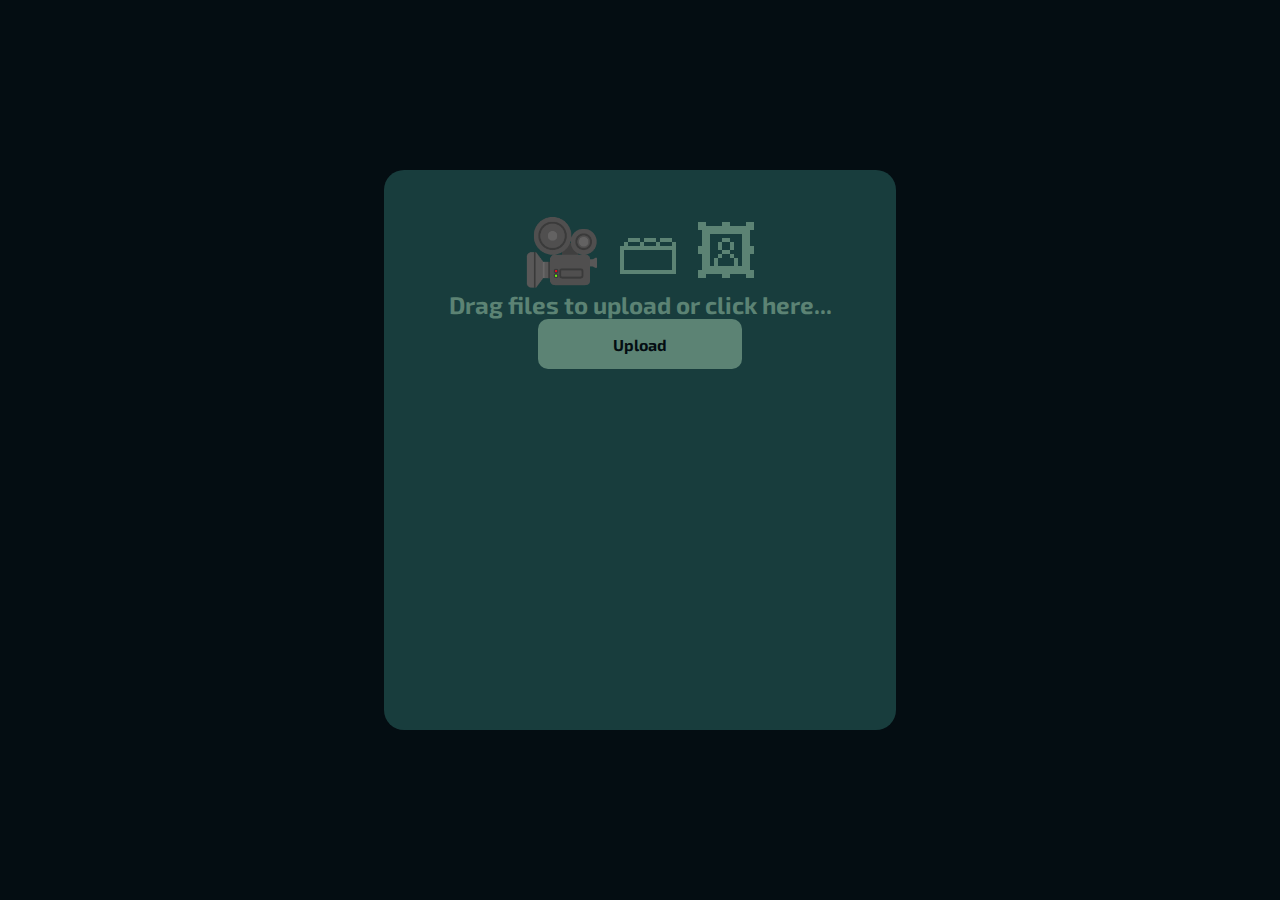
==== index.html @ 4a91eab9 "updated index page" ====
<!DOCTYPE html>
<html lang="en">
<head>
    <meta charset=utf-8>
    <meta name="description" content="description">
    <title>Upload a picture | bildique</title>

    <link rel="apple-touch-icon" sizes="180x180" href="static/favicon/apple-touch-icon.png">
    <link rel="icon" type="image/png" sizes="32x32" href="static/favicon/favicon-32x32.png">
    <link rel="icon" type="image/png" sizes="16x16" href="static/favicon/favicon-16x16.png">

    <link rel="stylesheet" href="https://fonts.googleapis.com/css?family=Exo+2">
    <link href="static/css/style.css" rel="stylesheet">

</head>
<body>
    <div class="container">
    	<div class="uploadContainer">
            <p class="uploadIcons">🎥 🗃 🖼</p>
            <p class="uploadText">Drag files to upload or click here...</p>
            <button class="uploadBtn"><span class="uploadBtnText">Upload</span></button>
        </div>
    </div>
</body>
</html>
---- static/css/style.css ----
* {
    width: 100%;
    height: 100%;
    font-family: "Exo 2", San Serif;
    margin: 0;
    color: #5C8374;
}
.container {
    height: 100%;
    width: 100%;
    display: flex;
    justify-content: center;
    align-items: center;
    background-color: #040D12;
}
.uploadContainer {
    max-width: 40%;
    max-height: calc(60% - 60px);
    background-color: #183D3D;
    border-radius: 20px;
    text-align: center;
    padding: 40px 0;
}

.uploadBtn {
    max-width: 40%;
    min-width: 130px;
    height: 10%;
    min-height: 50px;
    max-height: 80px;
    border-radius: 10px;
    background: #5C8374;
    border: 0px solid;
    cursor: pointer;
    -moz-transition: all .2s ease-in;
    -o-transition: all .2s ease-in;
    -webkit-transition: all .2s ease-in;
    transition: all .2s ease-in;
}
.uploadIcons {
    font-size: 64px;
    width: auto;
    height: auto;
}
.uploadText {
    width: auto;
    height: auto;
    font-weight: bold;
    font-size: 24px;
    color: #5C8374;
    -moz-transition: all .2s ease-in;
    -o-transition: all .2s ease-in;
    -webkit-transition: all .2s ease-in;
    transition: all .2s ease-in;
}
.uploadBtn:hover {
    max-width: 40%;
    min-width: 130px;
    height: 10%;
    min-height: 50px;
    max-height: 80px;
    border-radius: 10px;
    background: #040D12;
    border: 0px solid;
}
.uploadBtn:hover .uploadBtnText {
    color: #5C8374;
    font-weight: bold;
    font-size: 16px;
}
.uploadBtnText {
    color: #040D12;
    font-weight: bold;
    font-size: 16px;
}
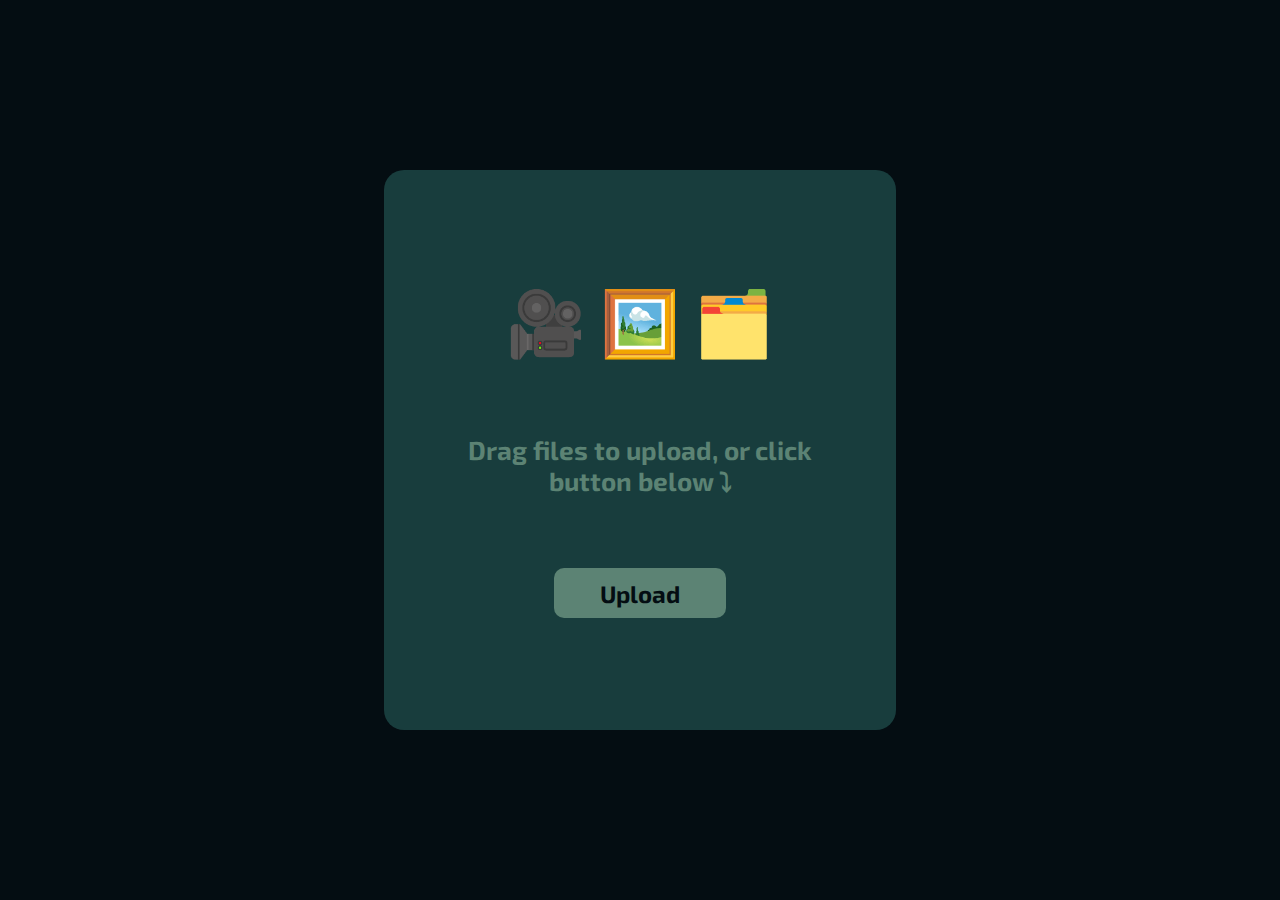
==== commit 2943c285: "fixed flex grid" ====
--- a/index.html
+++ b/index.html
@@ -16,9 +16,9 @@
 <body>
     <div class="container">
     	<div class="uploadContainer">
-            <p class="uploadIcons">🎥 🗃 🖼</p>
-            <p class="uploadText">Drag files to upload or click here...</p>
-            <button class="uploadBtn"><span class="uploadBtnText">Upload</span></button>
+            <p class="uploadIcons">🎥 🖼️ 🗂️</p>
+            <p class="uploadText">Drag files to upload, or click button below ⤵</p>
+            <input type="button" class="uploadBtn" value="Upload"></input>
         </div>
     </div>
 </body>
--- a/static/css/style.css
+++ b/static/css/style.css
@@ -14,12 +14,17 @@
     background-color: #040D12;
 }
 .uploadContainer {
-    max-width: 40%;
+    max-width: calc(40% - 80px);
     max-height: calc(60% - 60px);
     background-color: #183D3D;
     border-radius: 20px;
     text-align: center;
-    padding: 40px 0;
+    padding: 40px;
+    display: flex;
+    flex-direction: column;
+    justify-content: space-evenly;
+    align-items: center;
+    min-width: 380px;
 }
 
 .uploadBtn {
@@ -36,22 +41,38 @@
     -o-transition: all .2s ease-in;
     -webkit-transition: all .2s ease-in;
     transition: all .2s ease-in;
+    display: flex;
+    color: #040D12;
+    font-weight: bold;
+    font-size:24px;
 }
 .uploadIcons {
     font-size: 64px;
     width: auto;
     height: auto;
+    display: flex;
 }
 .uploadText {
     width: auto;
     height: auto;
     font-weight: bold;
-    font-size: 24px;
+    font-size: 26px;
     color: #5C8374;
     -moz-transition: all .2s ease-in;
     -o-transition: all .2s ease-in;
     -webkit-transition: all .2s ease-in;
     transition: all .2s ease-in;
+    display: flex;
+}
+.secretInput {
+    max-height: 40px;
+    width: 40%;
+    min-width: 50px;
+    border-radius: 5px;
+    outline: none;
+    border: none;
+    padding: 0 20px;
+    display: flex;
 }
 .uploadBtn:hover {
     max-width: 40%;
@@ -62,14 +83,7 @@
     border-radius: 10px;
     background: #040D12;
     border: 0px solid;
-}
-.uploadBtn:hover .uploadBtnText {
     color: #5C8374;
     font-weight: bold;
-    font-size: 16px;
-}
-.uploadBtnText {
-    color: #040D12;
-    font-weight: bold;
-    font-size: 16px;
+    font-size:24px;
 }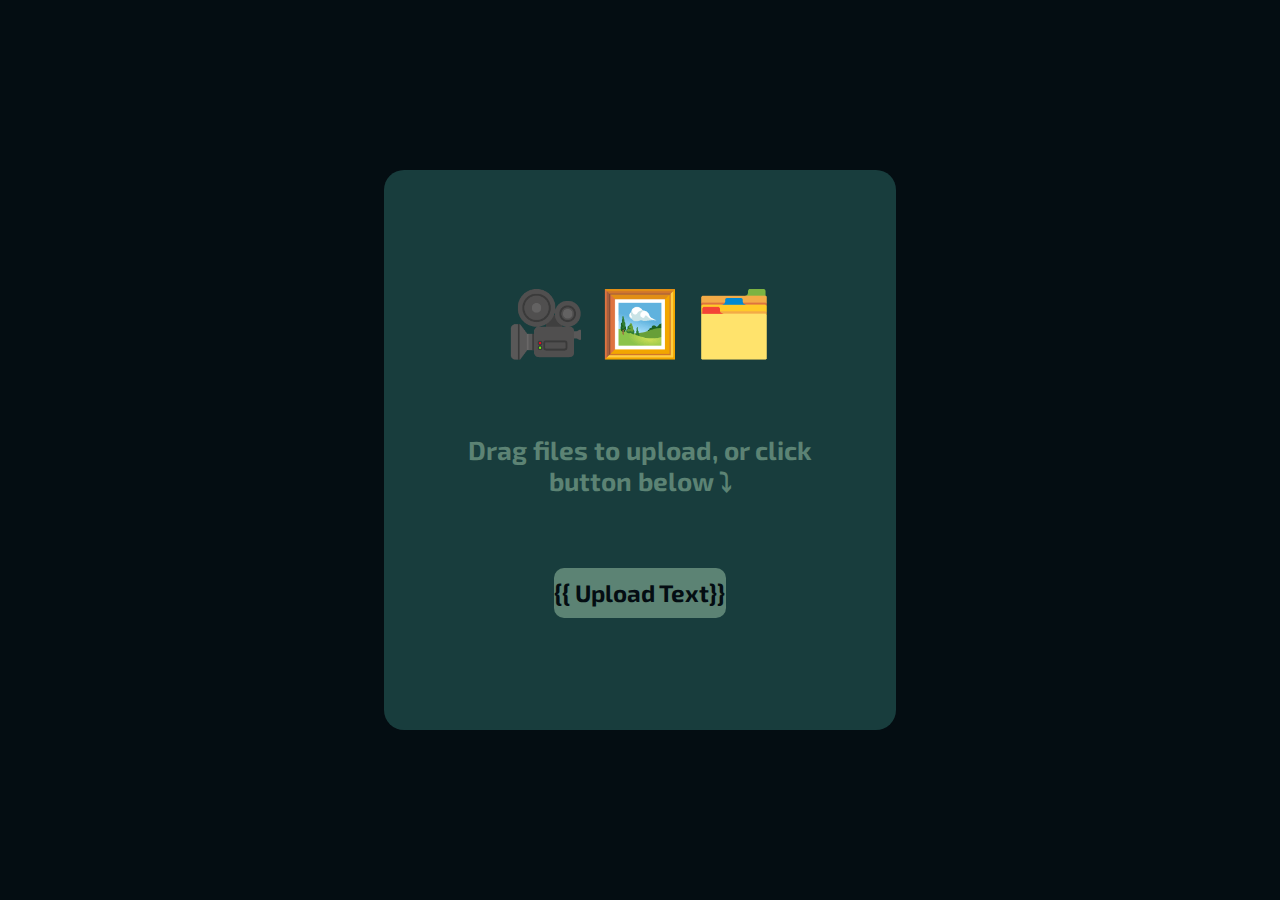
==== commit 3eada72f: "created better file upload UX" ====
--- a/index.html
+++ b/index.html
@@ -18,7 +18,11 @@
     	<div class="uploadContainer">
             <p class="uploadIcons">🎥 🖼️ 🗂️</p>
             <p class="uploadText">Drag files to upload, or click button below ⤵</p>
-            <input type="button" class="uploadBtn" value="Upload"></input>
+            <label for="file-upload" class="uploadBtn">
+            <input id="file-upload" type="file"\>
+                {{ Upload Text}}
+            </label>
+
         </div>
     </div>
 </body>
--- a/static/css/style.css
+++ b/static/css/style.css
@@ -24,10 +24,10 @@
     flex-direction: column;
     justify-content: space-evenly;
     align-items: center;
-    min-width: 380px;
+    min-width: 350px;
 }
 
-.uploadBtn {
+.mainBtn {
     max-width: 40%;
     min-width: 130px;
     height: 10%;
@@ -45,6 +45,29 @@
     color: #040D12;
     font-weight: bold;
     font-size:24px;
+    text-align: center;
+}
+.uploadBtn {
+    max-width: 40%;
+    min-width: 130px;
+    height: 10%;
+    min-height: 50px;
+    max-height: 80px;
+    border-radius: 10px;
+    background: #5C8374;
+    border: 0px solid;
+    cursor: pointer;
+    -moz-transition: all .2s ease-in;
+    -o-transition: all .2s ease-in;
+    -webkit-transition: all .2s ease-in;
+    transition: all .2s ease-in;
+    display: block;
+    color: #040D12;
+    font-weight: bold;
+    font-size:24px;
+    line-height: 50px;
+    text-align: center;
+    vertical-align: middle;
 }
 .uploadIcons {
     font-size: 64px;
@@ -66,13 +89,30 @@
 }
 .secretInput {
     max-height: 40px;
-    width: 40%;
-    min-width: 50px;
+    max-width: 40%;
+    min-width: 250px;
     border-radius: 5px;
     outline: none;
     border: none;
     padding: 0 20px;
     display: flex;
+}
+input[type="file"] {
+    display: none;
+}
+
+.mainBtn:hover {
+    max-width: 40%;
+    min-width: 130px;
+    height: 10%;
+    min-height: 50px;
+    max-height: 80px;
+    border-radius: 10px;
+    background: #040D12;
+    border: 0px solid;
+    color: #5C8374;
+    font-weight: bold;
+    font-size:24px;
 }
 .uploadBtn:hover {
     max-width: 40%;
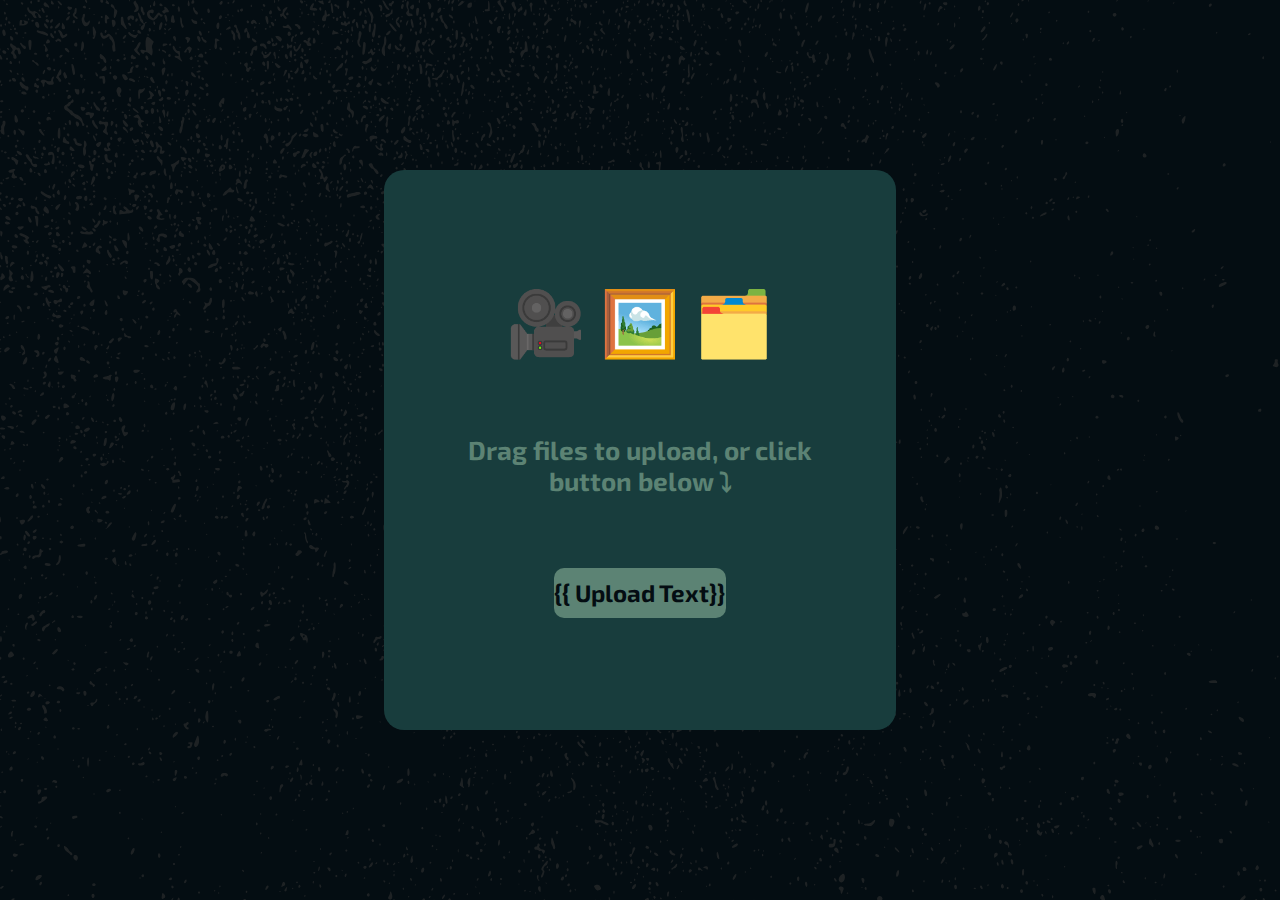
==== commit d1f8e060: "fixed margins" ====
--- a/index.html
+++ b/index.html
@@ -5,7 +5,7 @@
     <meta name="description" content="description">
     <title>Upload a picture | bildique</title>
 
-    <link rel="apple-touch-icon" sizes="180x180" href="static/favicon/apple-touch-icon.png">
+    <link rel="apple-touch-icon" sizes="180x180" href="static/favicon/apple-icon-180x180.png">
     <link rel="icon" type="image/png" sizes="32x32" href="static/favicon/favicon-32x32.png">
     <link rel="icon" type="image/png" sizes="16x16" href="static/favicon/favicon-16x16.png">
 
@@ -19,10 +19,9 @@
             <p class="uploadIcons">🎥 🖼️ 🗂️</p>
             <p class="uploadText">Drag files to upload, or click button below ⤵</p>
             <label for="file-upload" class="uploadBtn">
-            <input id="file-upload" type="file"\>
+            <input id="file-upload" type="file">
                 {{ Upload Text}}
             </label>
-
         </div>
     </div>
 </body>
--- a/static/css/style.css
+++ b/static/css/style.css
@@ -12,6 +12,8 @@
     justify-content: center;
     align-items: center;
     background-color: #040D12;
+    background-image: url("../images/dust.svg");
+    background-size: cover;
 }
 .uploadContainer {
     max-width: calc(40% - 80px);
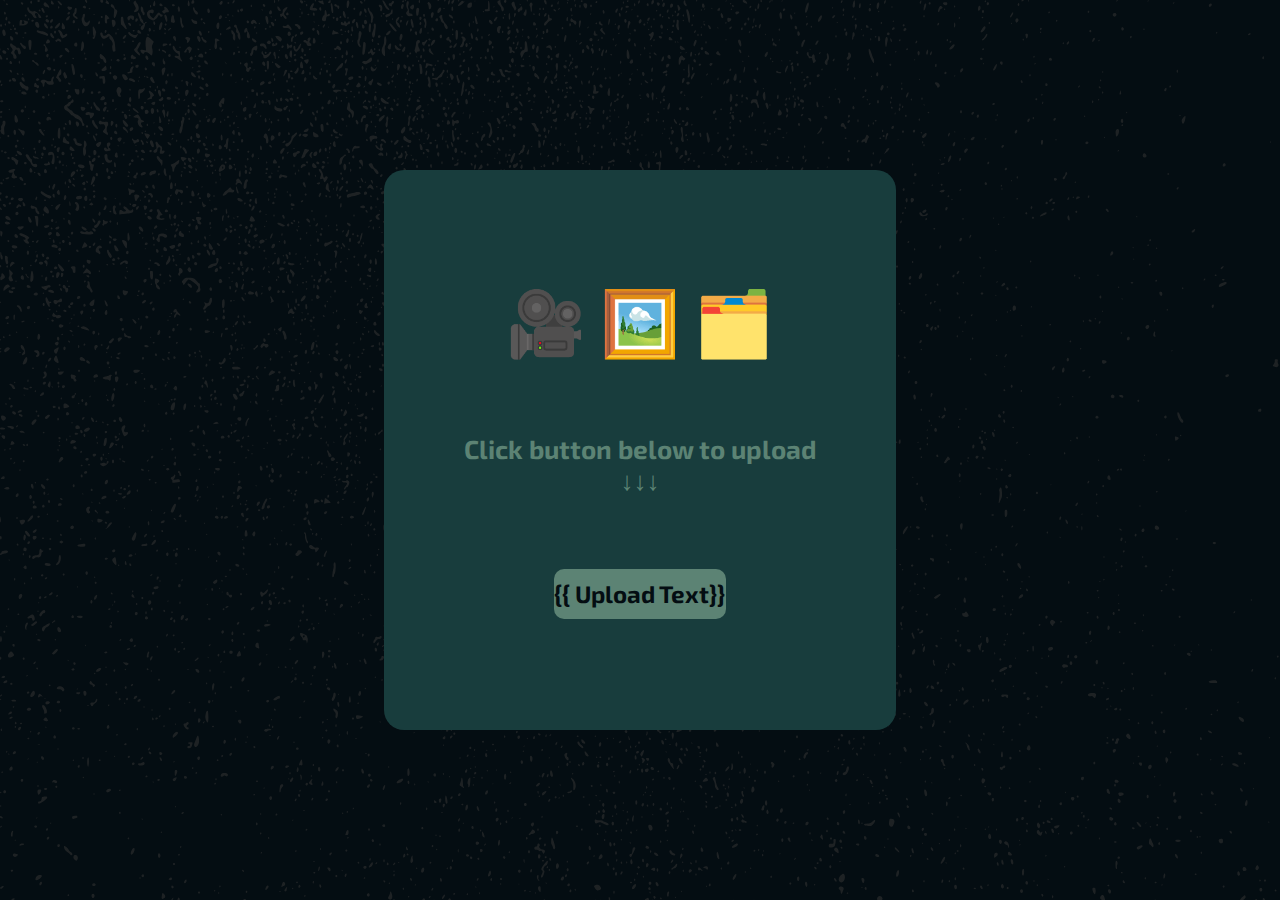
==== commit b347ecd7: "changed uploadtext" ====
--- a/index.html
+++ b/index.html
@@ -17,7 +17,7 @@
     <div class="container">
     	<div class="uploadContainer">
             <p class="uploadIcons">🎥 🖼️ 🗂️</p>
-            <p class="uploadText">Drag files to upload, or click button below ⤵</p>
+            <p class="uploadText">Click button below to upload<br/>↓↓↓</p>
             <label for="file-upload" class="uploadBtn">
             <input id="file-upload" type="file">
                 {{ Upload Text}}
